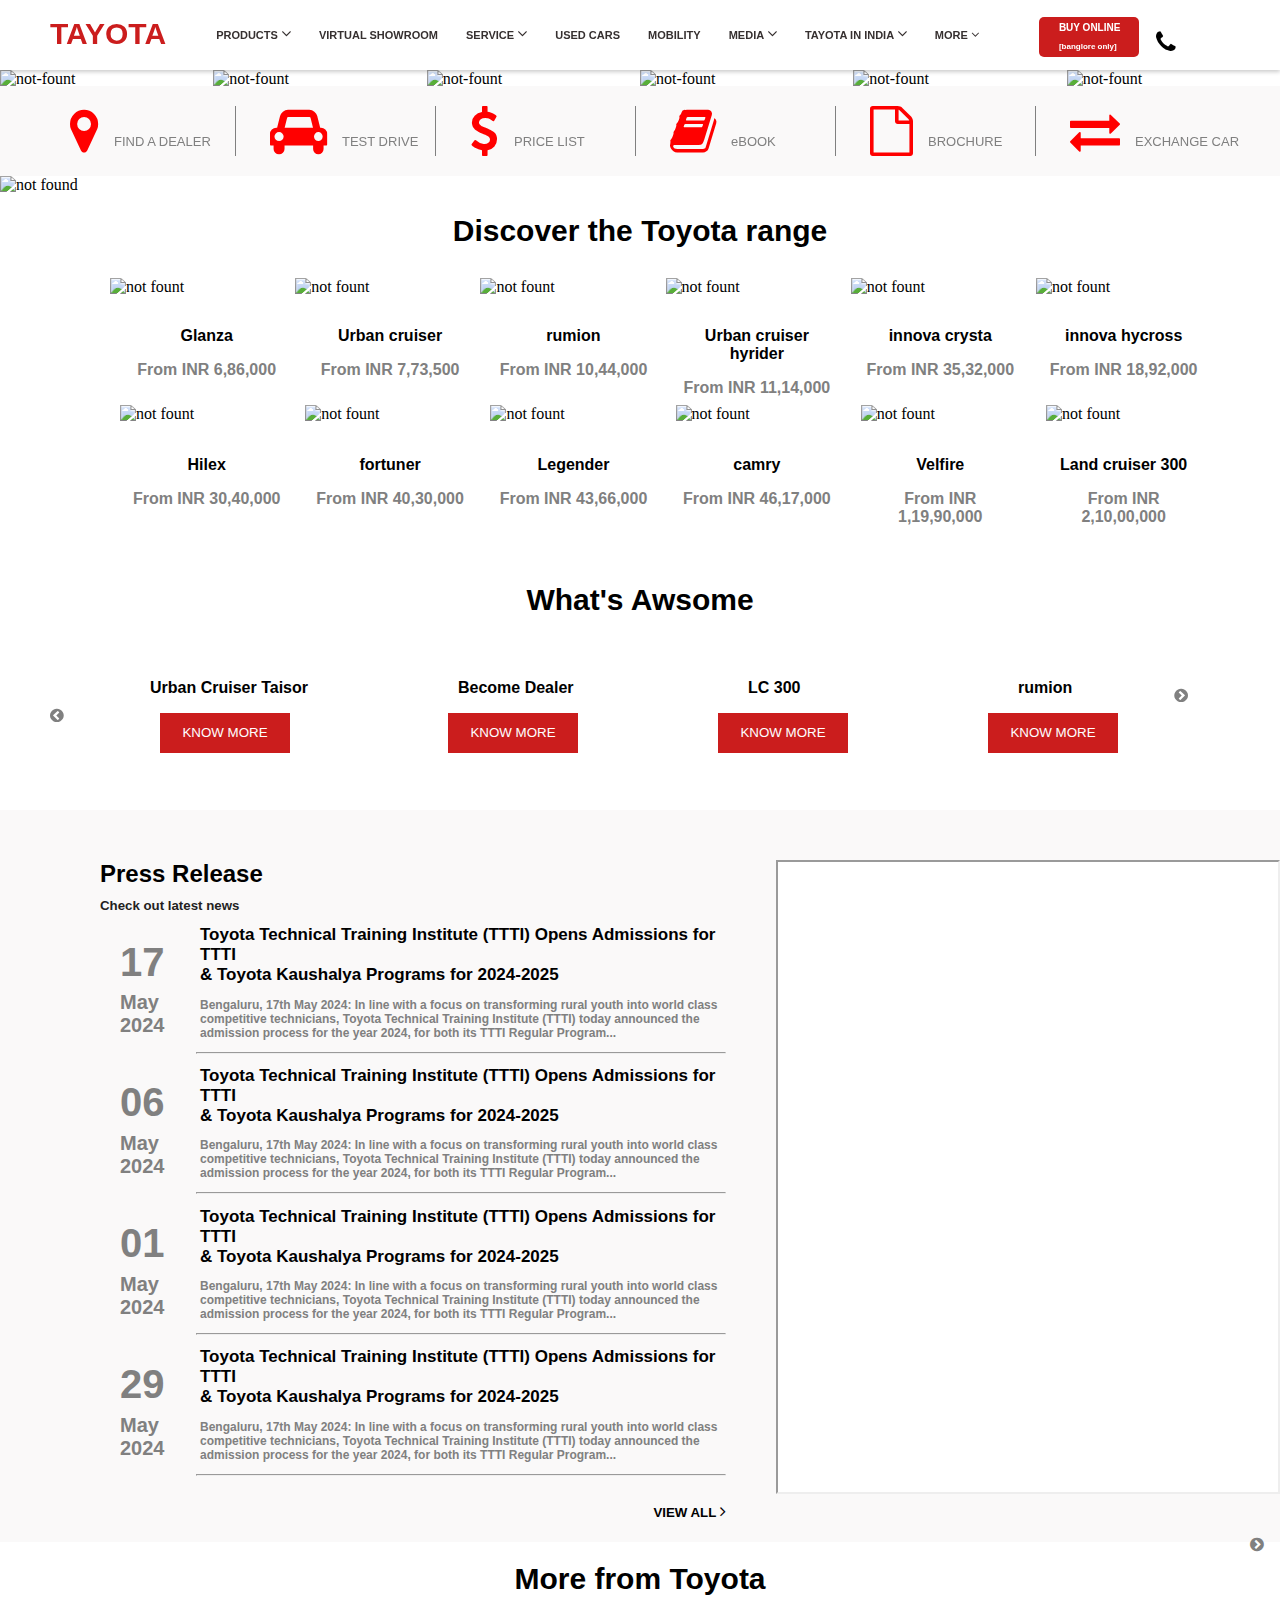
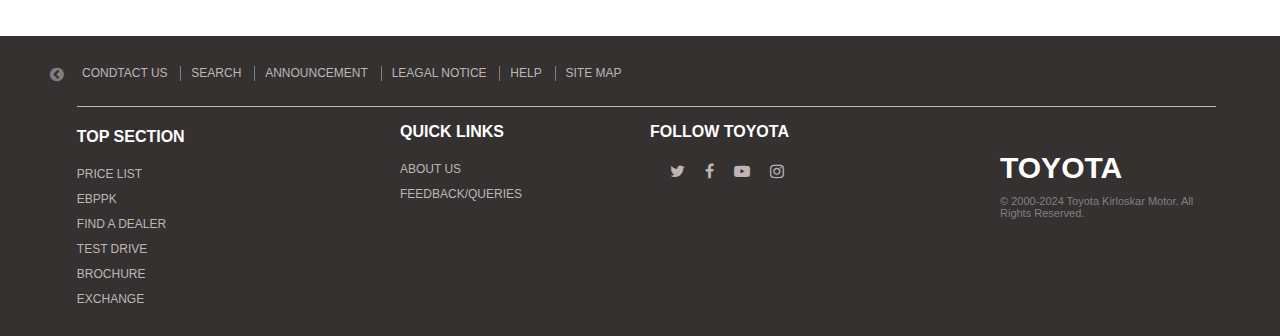
==== index.html @ 86d6b424 "File naame changed" ====
<!DOCTYPE html>
<html lang="en">

<head>
  <meta charset="UTF-8" />
  <meta name="viewport" content="width=device-width, initial-scale=1.0" />
  <link rel="stylesheet" href="home.css" type="text/css" />
  <link rel="stylesheet" href="https://cdnjs.cloudflare.com/ajax/libs/font-awesome/4.7.0/css/font-awesome.min.css" />
  <title>  Tayota India | Official Website</title>
  <link rel="icon" type="image/x-icon" href="public/favicon.ico">
</head>

<body>
  <header class="nav">
    <div class="nav-name">
      <h4 class="tayota">TAYOTA</h4>
    </div>
    <div class="navLink">
      <a class="navLink" href="">PRODUCTS <span>
        <li style="font-size: 16px; " class="fa fa-angle-down"></li>
      </span></a>
      <a class="navLink" href="">VIRTUAL SHOWROOM</a>
      <a class="navLink" href="">SERVICE<span>
        <li style="font-size: 16px;" class="fa fa-angle-down"></li>
      </span></a>
      <a class="navLink" href="">USED CARS</a>
      <a class="navLink" href="">MOBILITY</a>
      <a class="navLink" href="">MEDIA<span>
        <li style="font-size: 16px; " class="fa fa-angle-down"></li>
      </span></a>
      <a class="navLink" href="">TAYOTA IN INDIA<span>
        <li style="font-size: 16px; " class="fa fa-angle-down"></li>
      </span></a>
      <a class="navLink" href="">MORE<span>
        <li style="font-size: 13px; " class="fa fa-angle-down " ></li>
      </span></a>
    </div>
    <div class="BUYONLINE1">
      <a class="BUYONLINE" href="">BUY ONLINE <br /><span class="bangloreonly">[banglore only]</span></a>
    </div>
    <div>
      <i style="font-size: 25px" class="phone fa fa-phone"></i>
    </div>
  </header>
  <section>
    <div class="banner-iamge">
      <img src="public/fortuner-leader-edition.jpg" alt="not-fount" style="width: 100%;margin-top: 70px;">
      <img src="public/urban-cruiser-taisor-homepage-banner.jpg" alt="not-fount" style="width: 100%;margin-top: 70px;">
      <img src="public/hytime-uch-homepage-banner.jpg" alt="not-fount" style="width: 100%;margin-top: 70px;">
      <img src="public/urban-cruiser-taisor.jpg" alt="not-fount" style="width: 100%;margin-top: 70px;">
      <img src="public/rumion.jpg" alt="not-fount" style="width: 100%;margin-top: 70px;">
      <img src="public/fortuner-legenter.jpg" alt="not-fount" style="width: 100%;margin-top: 70px;">

    </div>

  </section>
  <section>
    <div class="icons-1">
      <ul>
        <li style="font-size: 50px; color: red;padding-top: 20px;padding-left: 30px;" class="fa fa-map-marker">   
          <span class="iconName"> FIND A DEALER </span>
        <div class="vl"></div>
        </li>
        <li style="font-size: 50px; color: red;padding-top: 20px;padding-left: 30px;" class="fa fa-car">   
          <span class="iconName"> TEST DRIVE </span>
        <div class="vl"></div>
        </li>
        <li style="font-size: 50px; color: red;padding-top: 20px;padding-left: 30px;" class="fa fa-dollar">   
          <span class="iconName"> PRICE LIST</span>
        <div class="vl"></div>
        </li>
        <li style="font-size: 50px; color: red;padding-top: 20px;padding-left: 30px;" class="fa fa-book">   
          <span class="iconName"> eBOOK </span>
        <div class="vl"></div>
        </li>
        <li style="font-size: 50px; color: red;padding-top: 20px;padding-left: 30px;" class="fa fa-file-o">   
          <span class="iconName"> BROCHURE </span>
        <div class="vl"></div>
        </li>
        <li style="font-size: 50px; color: red;padding-top: 20px;padding-left: 30px;" class="fa fa-exchange">   
          <span class="iconName"> EXCHANGE CAR</span>
        </li>
        </li>
      </ul>
    </div>
    <div>
      <img class="virtual-showroom" src="public/virtual-showroom-tayota-1920x807.jpg" alt="not found" />
    </div>
  </section>
  <section>
    <h1 class="line-head">Discover the Toyota range</h1>
    <div class="cars">
      <img class="cars-1" src="public/glanza-2_360x240.webp" alt="not fount" />
      <img class="cars-1" src="public/glanza-2_360x240.webp" alt="not fount" />
      <img class="cars-1" src="public/rumion-whats-awesome-547x306.jpg" alt="not fount" />
      <img class="cars-1" src="public/glanza-2_360x240.webp" alt="not fount" />
      <img class="cars-1" src="public/innova-crysta.webp" alt="not fount" />
      <img class="cars-1" src="public/tayota-hycross.webp" alt="not fount" />
    </div>
    <div class="carName">
      <h4 class="carName1">
        Glanza
        <p style="color: gray">From INR 6,86,000</p>
      </h4>
      <h4 class="carName1">
        Urban cruiser
        <p style="color: gray">From INR 7,73,500</p>
      </h4>
      <h4 class="carName1">
        rumion
        <p style="color: gray">From INR 10,44,000</p>
      </h4>
      <h4 class="carName1">
        Urban cruiser hyrider
        <p style="color: gray">From INR 11,14,000</p>
      </h4>
      <h4 class="carName1">
        innova crysta
        <p style="color: gray">From INR 35,32,000</p>
      </h4>
      <h4 class="carName1">
        innova hycross
        <p style="color: gray">From INR 18,92,000</p>
      </h4>
    </div>
    <div class="cars">
      <img class="cars-2" src="public/hilux.webp" alt="not fount" />
      <img class="cars-2" src="public/glanza-2_360x240.webp" alt="not fount" />
      <img class="cars-2" src="public/glanza-2_360x240.webp" alt="not fount" />
      <img class="cars-2" src="public/camry.webp" alt="not fount" />
      <img class="cars-2" src="public/velfire.jpg" alt="not fount" />
      <img class="cars-2" src="public/land cruiser 300.jpg" alt="not fount" />
    </div>
    <div class="carName">
      <h4 class="carName1">
        Hilex
        <p style="color: gray">From INR 30,40,000</p>
      </h4>
      <h4 class="carName1">
        fortuner
        <p style="color: gray">From INR 40,30,000</p>
      </h4>
      <h4 class="carName1">
        Legender
        <p style="color: gray">From INR 43,66,000</p>
      </h4>
      <h4 class="carName1">
        camry
        <p style="color: gray">From INR 46,17,000</p>
      </h4>
      <h4 class="carName1">
        Velfire
        <p style="color: gray">From INR 1,19,90,000</p>
      </h4>
      <h4 class="carName1">
        Land cruiser 300
        <p style="color: gray">From INR 2,10,00,000</p>
      </h4>
    </div>
  </section>
  <section>
      <h1 class="line-head">What's Awsome</h1>
  
      <div style="display: flex; margin-left: 100px;">
        <div class="arrow">
          <li class="fa fa-chevron-circle-left" style="margin-left: -50px;padding-top: 70px; position: absolute;color: grey;"></li>
        </div>
        <img class="Awsome-image1" src="public/d27-whats-awesome-547x306.jpg" alt="">
        <img class="Awsome-image1" src="public/become-dealer-multi-with-all-models-547x306.jpg" alt="">
        <img class="Awsome-image1" src="public/lc300-whats-awesome-547x306.jpg" alt="">
        <img class="Awsome-image1" src="public/rumion-whats-awesome-547x306.jpg" alt="">
        <div class="arrow">
          <li class="fa fa-chevron-circle-right" style="margin-left: 50px;margin-top: 50px; position: absolute; color: grey;"></li>
        </div>
      </div> 
     
      <div class="Awsome-1">
        <h4 class="AwsomeName">
          <a href="" style="color: black;padding-left: 30px;" >Urban Cruiser Taisor</a>
          <p ><button class="AwsomeButton">KNOW MORE</button></p>
        </h4>
        <h4 class="AwsomeName">
          <a href="" style="color: black;padding-left: 50px;" >Become Dealer</a>
          <p ><button class="AwsomeButton">KNOW MORE</button></p>
        </h4>
        <h4 class="AwsomeName">
          <a href="" style="color: black;padding-left: 70px;" >LC 300</a>
          <p ><button class="AwsomeButton">KNOW MORE</button></p>
        </h4>
        <h4 class="AwsomeName">
          <a href="" style="color: black;padding-left: 70px;" >rumion</a>
          <p ><button class="AwsomeButton">KNOW MORE</button></p>
        </h4>    
      </div>
    </section>
  <section style="display: flex; background-color: rgb(250, 249, 249); padding-top: -60px;">
    <div class=" left">
      <div>
        <h2 class="Head-1">Press Release</h2>
        <h5 class="Head-2">Check out latest news</h5>
      </div>
      <div class="latest">
        <h1 class="date">17</h1>
        <h4 class="month">
          May <br />2024
          <div class="Release-sub-head-1">
            <h4>
              Toyota Technical Training Institute (TTTI) Opens Admissions
              for TTTI <br />
              & Toyota Kaushalya Programs for 2024-2025
            </h4>
          </div>
          <div>
            <p class="sub-head-1">
              Bengaluru, 17th May 2024: In line with a focus on transforming
              rural youth into world class <br />
              competitive technicians, Toyota Technical Training Institute
              (TTTI) today announced the <br />
              admission process for the year 2024, for both its TTTI Regular
              Program...
            </p>
          </div>
          <hr class="sub-head-1-line" />
      </div>
      <div class="latest">
        <h1 class="date">06</h1>
        <h4 class="month">
          May <br />2024
          <div class="Release-sub-head-1">
            <h4>
              Toyota Technical Training Institute (TTTI) Opens Admissions
              for TTTI <br />
              & Toyota Kaushalya Programs for 2024-2025
            </h4>
          </div>
          <div>
            <p class="sub-head-1">
              Bengaluru, 17th May 2024: In line with a focus on transforming
              rural youth into world class <br />
              competitive technicians, Toyota Technical Training Institute
              (TTTI) today announced the <br />
              admission process for the year 2024, for both its TTTI Regular
              Program...
            </p>
          </div>
          <hr class="sub-head-1-line" />
      </div>
      <div class="latest">
        <h1 class="date">01</h1>
        <h4 class="month">
          May <br />2024
          <div class="Release-sub-head-1">
            <h4>
              Toyota Technical Training Institute (TTTI) Opens Admissions
              for TTTI <br />
              & Toyota Kaushalya Programs for 2024-2025
            </h4>
          </div>
          <div>
            <p class="sub-head-1">
              Bengaluru, 17th May 2024: In line with a focus on transforming
              rural youth into world class <br />
              competitive technicians, Toyota Technical Training Institute
              (TTTI) today announced the <br />
              admission process for the year 2024, for both its TTTI Regular
              Program...
            </p>
          </div>
          <hr class="sub-head-1-line" />
      </div>
      <div class="latest">
        <h1 class="date">29</h1>
        <h4 class="month">
          May <br />2024
          <div class="Release-sub-head-1">
            <h4>
              Toyota Technical Training Institute (TTTI) Opens Admissions
              for TTTI <br />
              & Toyota Kaushalya Programs for 2024-2025
            </h4>
          </div>
          <div>
            <p class="sub-head-1">
              Bengaluru, 17th May 2024: In line with a focus on transforming
              rural youth into world class <br />
              competitive technicians, Toyota Technical Training Institute
              (TTTI) today announced the <br />
              admission process for the year 2024, for both its TTTI Regular
              Program...
            </p>
          </div>
          <hr class="sub-head-1-line" />
      </div>
      <div>
        <h5 style="padding-left: 90%; font-weight: bolder; font-family:  Arial, Helvetica, sans-serif;">VIEW ALL <span>
            <li style="font-size: 16px; color: rgb(7, 2, 2)" class="fa fa-angle-right"></li>
          </span></h5>
      </div>
    </div>
    <div class="split right">
      <div>
      </div>
      <iframe class="iframe" src="https://www.google.com/search?igu=1" title="W3Schools Free Online Web Tutorials"
        width="500" height="630">
      </iframe>
    </div>
  </section>
  <section>
    <h1 class="line-head">More from Toyota</h1>
    <div class="arrow">
      <li class="fa fa-chevron-circle-left" style="margin-left: 50px;padding-top: 50px; position: absolute;color: grey;"></li>
    </div>
    <div style="display: flex;overflow: hidden; margin-left: 100px; margin-bottom: 20px;">
      <img class="Awsome-image1" src="public/my-dream-my-toyota-547x306.jpg" alt="">
      <img class="Awsome-image1" src="public/the-great-4x4-expedition-547x306.jpg" alt="">
      <img class="Awsome-image1" src="public/delivery-lead-time-547x306.jpg" alt="">
      <img class="Awsome-image1" src="public/happy-customers-547x306.jpg" alt="">
    </div>
    <div class="arrow">
      <li class="fa fa-chevron-circle-right" style="margin-left: 1250px;margin-top: -100px; position: absolute; color: grey;"></li>
    </div>
  </section>
  <footer>
    <div style="background-color: rgb(53, 49, 49);height: 300px;">
      <div style="display: flex;">
        <a class="links2 " href="">CONDTACT US</a>
        <div class="vl1"></div>
        <a class="links2 footH1" href="">SEARCH</a>
        <div class="vl1"></div>
        <a class="links2 footH1" href="">ANNOUNCEMENT</a>
        <div class="vl1"></div>
        <a class="links2 footH1" href="">LEAGAL NOTICE</a>
        <div class="vl1"></div>
        <a class="links2 footH1" href="">HELP</a>
        <div class="vl1"></div>
        <a class="links2 footH1" href="">SITE MAP</a>
      </div>
    </div>
    <div class="foot-line"></div>
    <div>
      <h4 class="foot-head">TOP SECTION</h4>
      <dl>
        <dd class="foot-dl"><a href=""class="foot-dl-color">PRICE LIST</a></dd>
        <dd class="foot-dl"><a href=""class="foot-dl-color">EBPPK</a></dd>
        <dd class="foot-dl"><a href=""class="foot-dl-color">FIND A DEALER</a></dd>
        <dd class="foot-dl"><a href=""class="foot-dl-color">TEST DRIVE</a></dd>
        <dd class="foot-dl"><a href=""class="foot-dl-color">BROCHURE</a></dd>
        <dd class="foot-dl"><a href=""class="foot-dl-color">EXCHANGE</a></dd>
      </dl>
    </div>
    <div>
      <h4 class="foot-head2">QUICK LINKS</h4>
      <dl>
        <dd class="foot-dl1"><a href=""class="foot-dl-color"></a>ABOUT US</dd>
        <dd class="foot-dl1"><a href="" class="foot-dl-color"></a>FEEDBACK/QUERIES</dd>
      </dl>
    </div>
    <div>
      <h4 class="foot-head3">FOLLOW TOYOTA</h4>
      <div style="display: flex;margin-left: 650px;">
       <a href=""><li class="fa fa-twitter  foot-icon"></li>   </a> 
       <a href=""> <li class="fa fa-facebook-f  foot-icon"></li></a>
       <a href=""> <li class="fa fa-youtube-play  foot-icon"></li></a>
       <a href=""><li class="fa fa-instagram  foot-icon"></li></a> 
      </div>
    </div>
    <div>
      <h4 class="foot-tayota">TOYOTA</h4>
      <p class="foot-tayota" style="font-size: 11px; color: grey;">© 2000-2024 Toyota Kirloskar Motor. All <br> Rights
        Reserved.</p>
    </div>
  </footer>
</body>
</html>
---- home.css ----
.nav {
  display: flex;
  position: fixed;
  background-color: white;
  height: 70px;
  box-shadow: 0 2px 4px 0 rgba(0, 0, 0, 0.2);
  width: 100%;
  overflow: hidden;
  top: 0;
}
body {
  margin: 0px;
  padding: 0px;
}
.navLink {
  font-size: 11px;
  font-weight: bolder;
  font-family: Arial, Helvetica, sans-serif;
  padding-top: 20px;
  margin-left: 25px;
  color: rgb(54, 48, 48);
  margin-top: 5px;
}
.navLink:hover {
  color: red;
}
a:link {
  text-decoration: none;
}
.tayota {
  color: #cb1d1d;
  padding-left: 50px;
  margin-top: 17px;
  font-size: 30px;
  font-family: Arial, Helvetica, sans-serif;
}
.BUYONLINE {
  border-radius: 5px;
  height: 50px;
  font-size: 20px;
  font-weight: bolder;
  font-family: Arial, Helvetica, sans-serif;
  color: white;
}
.BUYONLINE1 {
  background-color: #cb1d1d;
  margin-left: 60px;
  margin-top: 17px;
  height: 40px;
  width: 100px;
  border-radius: 5px;
}
.BUYONLINE {
  font-size: 10px;
  padding-left: 20px;
  margin-top: 10px;
}
.bangloreonly {
  font-size: 8px;
  padding-left: 20px;
}
.phone {
  padding-left: 17px;
  padding-top: 30px;
}
.commenting {
  /* padding-right: 20px; */
  padding-top: 15px;
}

/* ----------------header end----------------- */

/* ----------------header----------------- */

.banner-iamge {
  display: flex;
  overflow: scroll;
  /* overflow: hidden; */
}
.banner-icon {
  font-size: 50px;
}
.banner-iamge::-webkit-scrollbar {
  display: none;
}
/* .id-image-1 {
  background-image: url(public/fortuner-leader-edition.jpg);
  width: 5500px;
  height: 500px;
  background-size: cover;
  margin-top: 70px;
}
.id-image-2 {
  background-image: url(public/urban-cruiser-taisor-homepage-banner.jpg);
  width: 1000px;
  height: 500px;
  background-size: cover;


} */
/* ----------------header end----------------- */

/* ----------------section----------------- */
.icons-1 {
  background-color: rgb(250, 249, 249);
  width: 100%;
  margin-top: -18px;
  height: 90px;
}
.ul {
  display: flex;
  list-style: none;
  overflow: hidden;
}
.iconName {
  position: absolute;
  font-family: Arial, Helvetica, sans-serif;
  font-size: 13px;
  margin-top: 29px;
  padding-left: 15px;
  color: grey;
}
.vl {
  border-right: 1px solid grey;
  height: 50px;
  margin-top: -50px;
  padding-left: 165px;
}
.virtual-showroom {
  width: 100%;
}
/* ----------------section end----------------- */

/* ----------------section---------------- */

.line-head {
  text-align: center;
  font-family: Arial, Helvetica, sans-serif;
  font-weight: bolder;
  font-size: 30px;
}
.cars {
  display: flex;
  padding-left: 100px;
}
.cars-1:hover {
  color: grey;
}
.cars-1 {
  width: 14%;
  padding: 10px;
}
.carName {
  display: flex;
  padding-left: 100px;
}
.carName1 {
  width: 13%;
  padding-left: 30px;
  font-family: Arial, Helvetica, sans-serif;
  text-align: center;
}
.cars-2 {
  display: flex;
  width: 14%;
  padding-left: 20px;
  margin-top: -30px;
}
/* ----------------section end----------------- */

/* ----------------section ----------------- */

.Awsome-image1 {
  width: 20%;
  margin-left: 20px;
}
.Awsome-1 {
  display: flex;
  padding: 20px;
}
.AwsomeName {
  padding-left: 140px;
  font-family: Arial, Helvetica, sans-serif;
  padding-left: 100px;
}
.AwsomeButton {
  font-family: Arial, Helvetica, sans-serif;
  text-align: center;
  background-color: #cb1d1d;
  color: white;
  height: 40px;
  width: 130px;
  margin-left: 40px;
  border: none;
  font-family: Arial, Helvetica, sans-serif;
  text-align: center;
}

/* ----------------section end ----------------- */

/* ----------------section --------------------- */

.Head-1 {
  font-weight: bolder;
  padding-left: 100px;
  padding-top: 30px;
  font-family: Arial, Helvetica, sans-serif;
  color: black;
}
.Head-2 {
  font-weight: bolder;
  padding-left: 100px;
  margin-top: -10px;
  color: rgb(36, 31, 31);
  font-family: Arial, Helvetica, sans-serif;
}
.date {
  padding-left: 120px;
  font-size: 40px;
  font-weight: bolder;
  font-family: Arial, Helvetica, sans-serif;
  color: grey;
}
.month {
  padding-left: 120px;
  color: grey;
  font-family: Arial, Helvetica, sans-serif;
  font-size: 20px;
  margin-top: -20px;
}
.Release-sub-head-1 {
  padding-left: 80px;
  color: black;
  margin-top: -135px;
  font-family: Arial, Helvetica, sans-serif;
  font-size: 17px;
  display: block;
}
.Release-sub-head-1:hover {
  color: red;
}
.sub-head-1 {
  padding-left: 80px;
  margin-top: -10px;
  font-family: Arial, Helvetica, sans-serif;
  color: grey;
  display: block;
  font-size: 12px;
}
.sub-head-1-line {
  width: 87%;
  margin-left: 12.6%;
}
.iframe {
  background-color: white;
  margin-left: 50px;
  margin-top: 50px;
}

/* ----------------footer--------------------- */

.links2 {
  color: rgb(190, 182, 182);
  font-size: 12px;
  margin-top: 30px;
  margin-left: 82px;
  font-family: Arial, Helvetica, sans-serif;
}
.links2:hover {
  color: #3f3a3a;
}
.footH1 {
  margin-left: 10px;
}
.vl1 {
  height: 15px;
  border-left: 1px solid grey;
  margin-left: 1%;
  margin-top: 30px;
}
.foot-line {
  margin-top: -18%;
  border-top: 1px solid rgb(204, 179, 179);
  margin-left: 6%;
  width: 89%;
}
.foot-head {
  margin-left: 6%;
  color: white;
  font-family: Arial, Helvetica, sans-serif;
}
.foot-dl {
  color: rgb(180, 174, 174);
  margin-left: 6%;
  font-size: 12px;
  height: 25px;
  font-family: Arial, Helvetica, sans-serif;
}
.foot-dl-color {
  color: rgb(190, 182, 182);
}
.foot-dl-color:hover {
  color: #3f3a3a;
}
.foot-head2 {
  margin-left: 400px;
  margin-top: -210px;
  color: white;
  font-family: Arial, Helvetica, sans-serif;
}
.foot-dl1 {
  color: rgb(190, 182, 182);
  font-family: Arial, Helvetica, sans-serif;
  height: 25px;
  font-size: 12px;
  margin-left: 400px;
}
.foot-dl1:hover {
  color: #3f3a3a;
}
.foot-head3 {
  margin-left: 650px;
  margin-top: -105px;
  font-family: Arial, Helvetica, sans-serif;
  color: white;
}
.foot-icon {
  color: rgb(190, 182, 182);
  margin-left: 20px;
}
.foot-icon:hover {
  color: #3f3a3a;
}
.foot-tayota {
  margin-left: 1000px;
  margin-top: -30px;
  font-size: 30px;
  font-family: Arial, Helvetica, sans-serif;
  color: white;
}
/* ----------------footer end--------------------- */
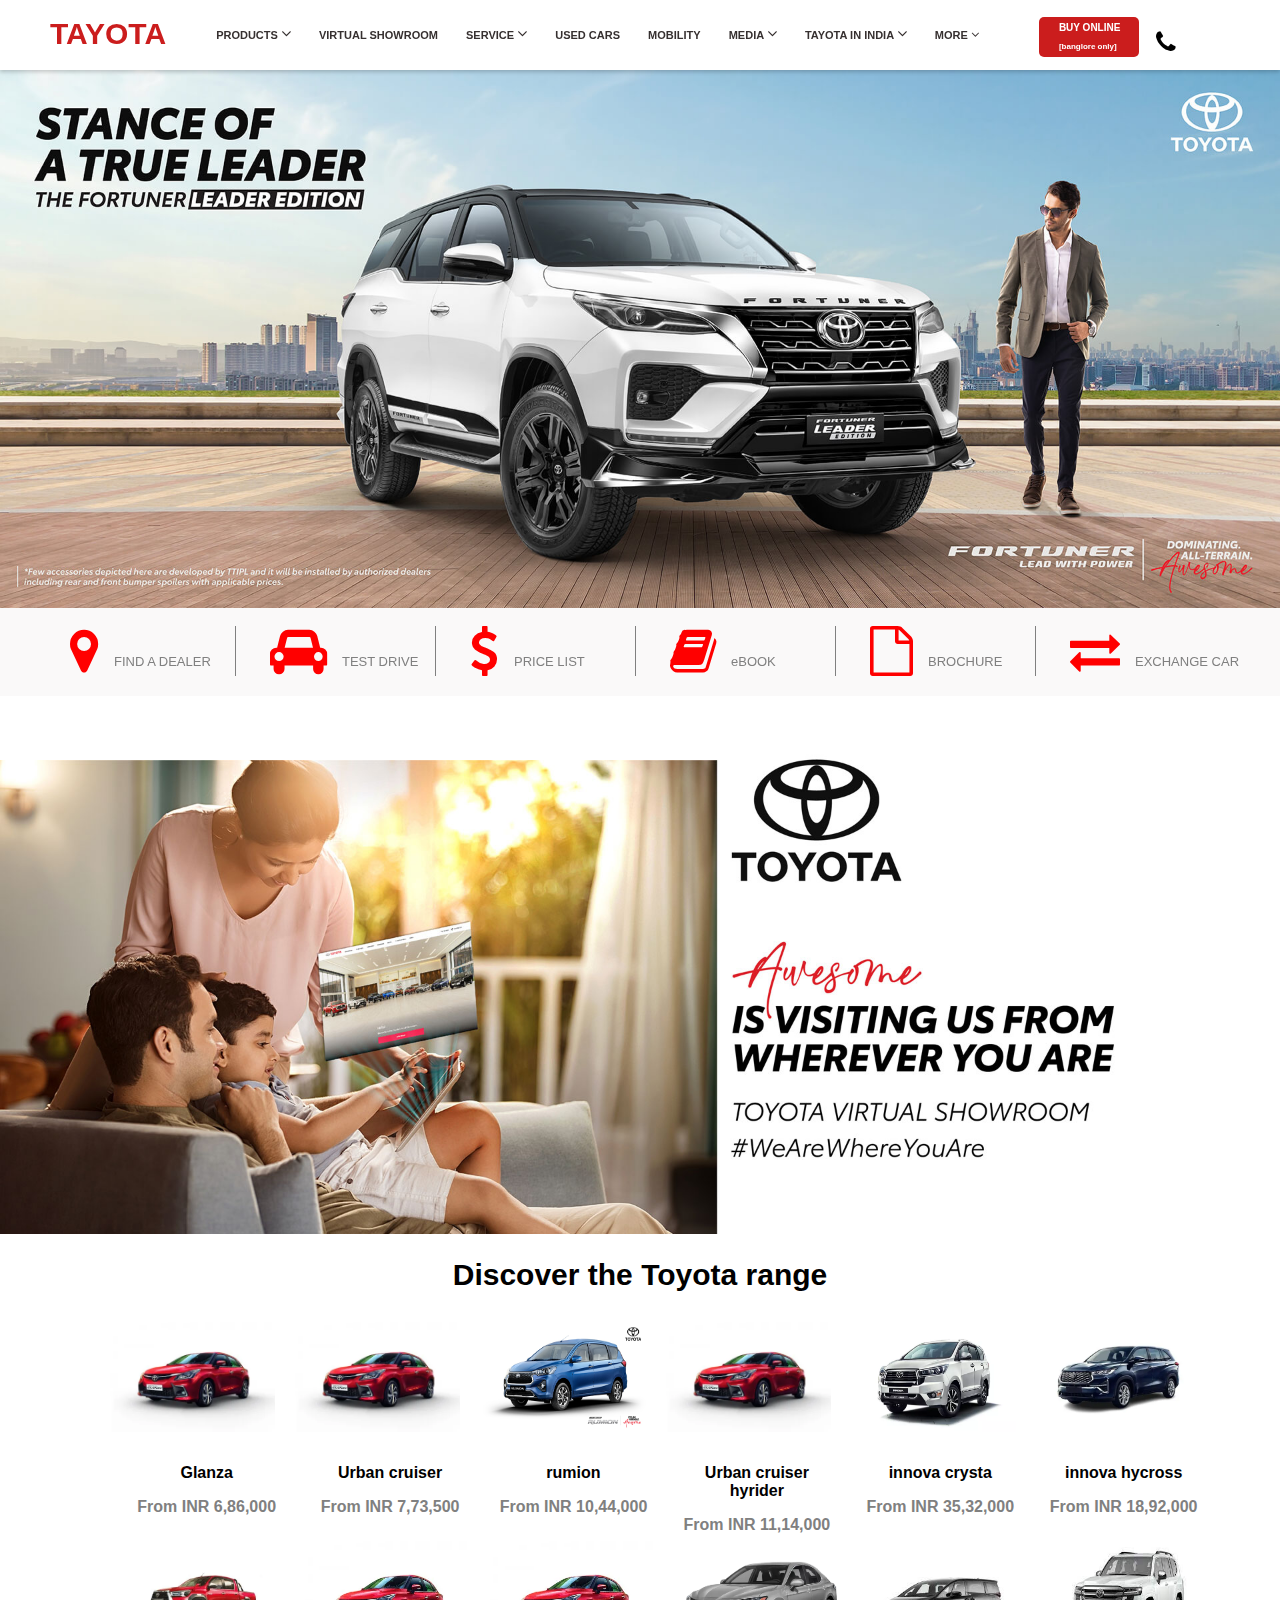
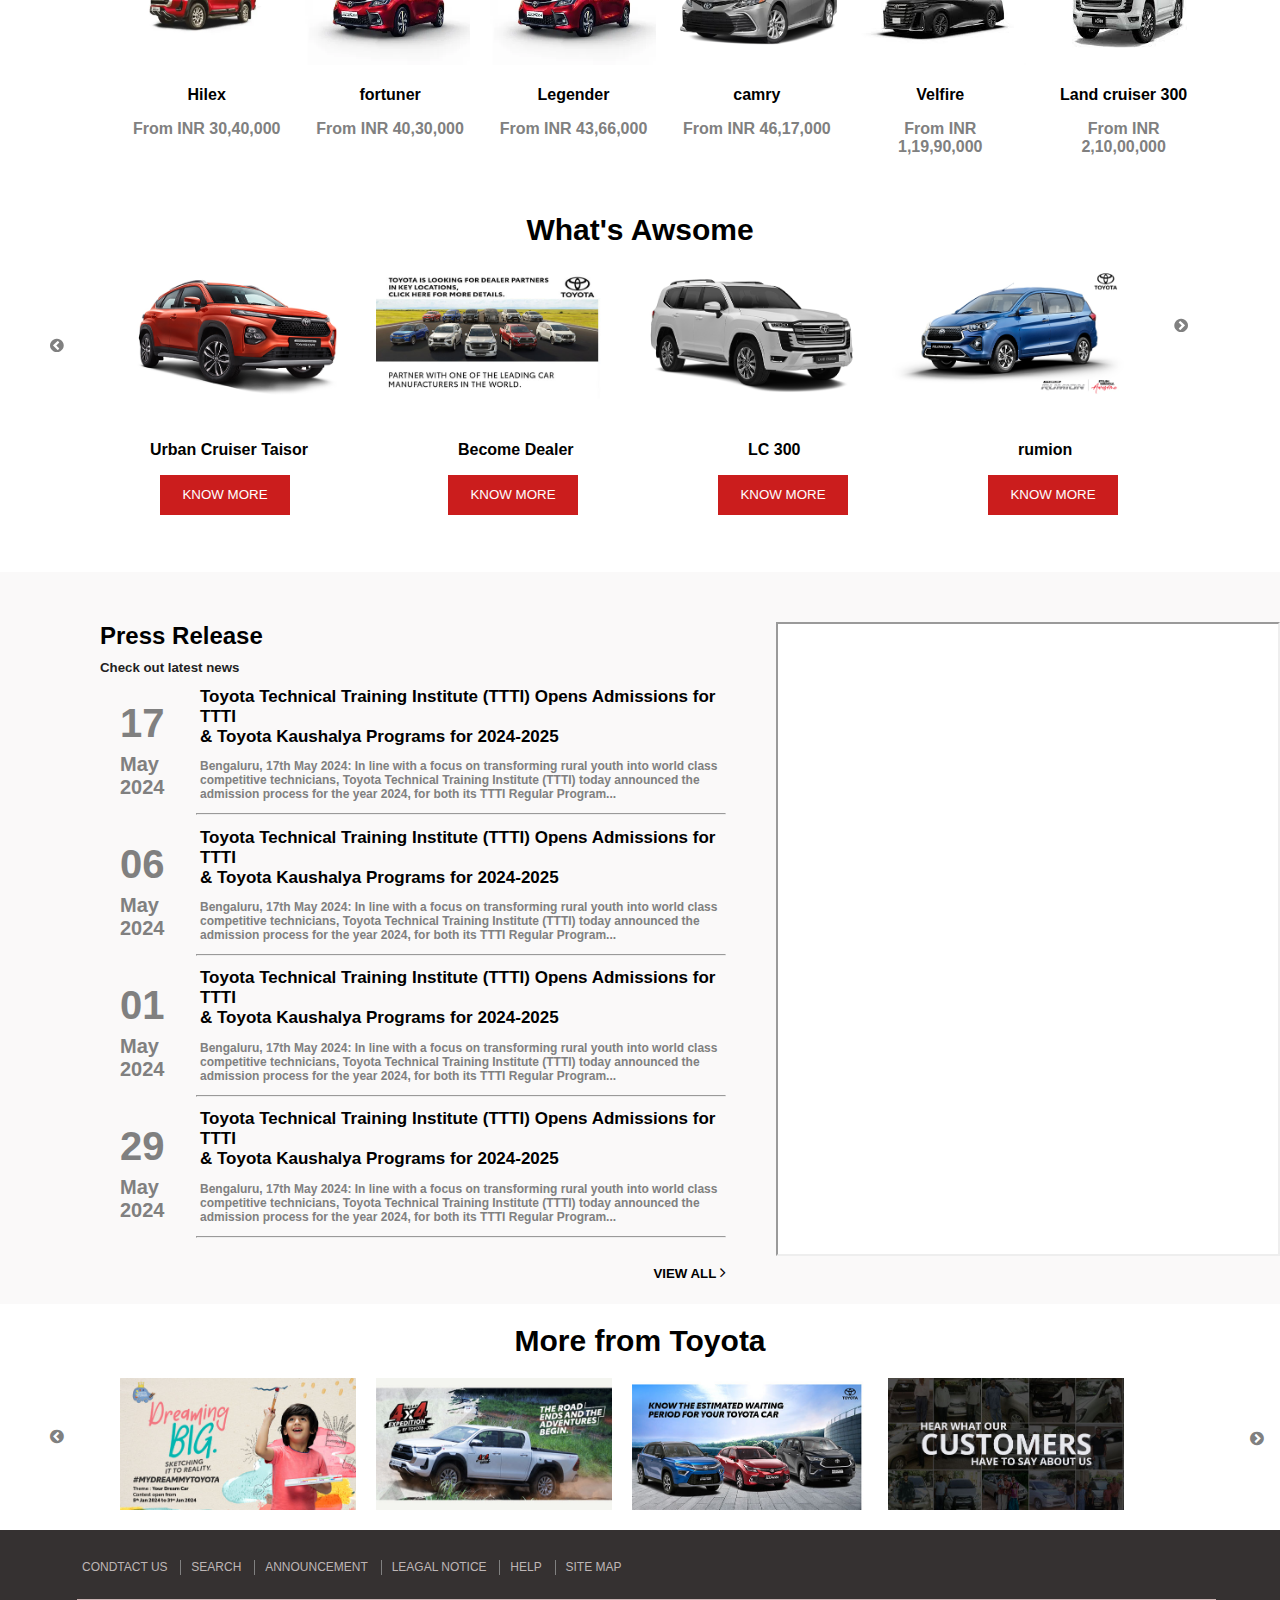
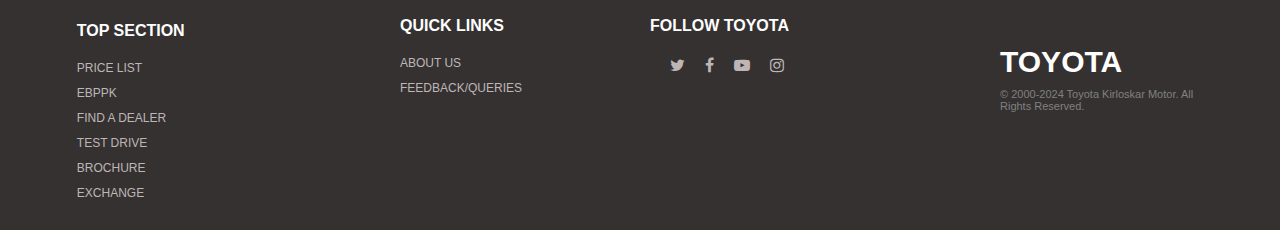
==== commit b0f95c15: "css file name changed" ====
--- a/index.html
+++ b/index.html
@@ -4,7 +4,7 @@
 <head>
   <meta charset="UTF-8" />
   <meta name="viewport" content="width=device-width, initial-scale=1.0" />
-  <link rel="stylesheet" href="home.css" type="text/css" />
+  <link rel="stylesheet" href="style.css" type="text/css" />
   <link rel="stylesheet" href="https://cdnjs.cloudflare.com/ajax/libs/font-awesome/4.7.0/css/font-awesome.min.css" />
   <title>  Tayota India | Official Website</title>
   <link rel="icon" type="image/x-icon" href="public/favicon.ico">
--- a/style.css
+++ b/style.css
@@ -0,0 +1,341 @@
+.nav {
+  display: flex;
+  position: fixed;
+  background-color: white;
+  height: 70px;
+  box-shadow: 0 2px 4px 0 rgba(0, 0, 0, 0.2);
+  width: 100%;
+  overflow: hidden;
+  top: 0;
+}
+body {
+  margin: 0px;
+  padding: 0px;
+}
+.navLink {
+  font-size: 11px;
+  font-weight: bolder;
+  font-family: Arial, Helvetica, sans-serif;
+  padding-top: 20px;
+  margin-left: 25px;
+  color: rgb(54, 48, 48);
+  margin-top: 5px;
+}
+.navLink:hover {
+  color: red;
+}
+a:link {
+  text-decoration: none;
+}
+.tayota {
+  color: #cb1d1d;
+  padding-left: 50px;
+  margin-top: 17px;
+  font-size: 30px;
+  font-family: Arial, Helvetica, sans-serif;
+}
+.BUYONLINE {
+  border-radius: 5px;
+  height: 50px;
+  font-size: 20px;
+  font-weight: bolder;
+  font-family: Arial, Helvetica, sans-serif;
+  color: white;
+}
+.BUYONLINE1 {
+  background-color: #cb1d1d;
+  margin-left: 60px;
+  margin-top: 17px;
+  height: 40px;
+  width: 100px;
+  border-radius: 5px;
+}
+.BUYONLINE {
+  font-size: 10px;
+  padding-left: 20px;
+  margin-top: 10px;
+}
+.bangloreonly {
+  font-size: 8px;
+  padding-left: 20px;
+}
+.phone {
+  padding-left: 17px;
+  padding-top: 30px;
+}
+.commenting {
+  /* padding-right: 20px; */
+  padding-top: 15px;
+}
+
+/* ----------------header end----------------- */
+
+/* ----------------header----------------- */
+
+.banner-iamge {
+  display: flex;
+  overflow: scroll;
+  /* overflow: hidden; */
+}
+.banner-icon {
+  font-size: 50px;
+}
+.banner-iamge::-webkit-scrollbar {
+  display: none;
+}
+/* .id-image-1 {
+  background-image: url(public/fortuner-leader-edition.jpg);
+  width: 5500px;
+  height: 500px;
+  background-size: cover;
+  margin-top: 70px;
+}
+.id-image-2 {
+  background-image: url(public/urban-cruiser-taisor-homepage-banner.jpg);
+  width: 1000px;
+  height: 500px;
+  background-size: cover;
+
+
+} */
+/* ----------------header end----------------- */
+
+/* ----------------section----------------- */
+.icons-1 {
+  background-color: rgb(250, 249, 249);
+  width: 100%;
+  margin-top: -18px;
+  height: 90px;
+}
+.ul {
+  display: flex;
+  list-style: none;
+  overflow: hidden;
+}
+.iconName {
+  position: absolute;
+  font-family: Arial, Helvetica, sans-serif;
+  font-size: 13px;
+  margin-top: 29px;
+  padding-left: 15px;
+  color: grey;
+}
+.vl {
+  border-right: 1px solid grey;
+  height: 50px;
+  margin-top: -50px;
+  padding-left: 165px;
+}
+.virtual-showroom {
+  width: 100%;
+}
+/* ----------------section end----------------- */
+
+/* ----------------section---------------- */
+
+.line-head {
+  text-align: center;
+  font-family: Arial, Helvetica, sans-serif;
+  font-weight: bolder;
+  font-size: 30px;
+}
+.cars {
+  display: flex;
+  padding-left: 100px;
+}
+.cars-1:hover {
+  color: grey;
+}
+.cars-1 {
+  width: 14%;
+  padding: 10px;
+}
+.carName {
+  display: flex;
+  padding-left: 100px;
+}
+.carName1 {
+  width: 13%;
+  padding-left: 30px;
+  font-family: Arial, Helvetica, sans-serif;
+  text-align: center;
+}
+.cars-2 {
+  display: flex;
+  width: 14%;
+  padding-left: 20px;
+  margin-top: -30px;
+}
+/* ----------------section end----------------- */
+
+/* ----------------section ----------------- */
+
+.Awsome-image1 {
+  width: 20%;
+  margin-left: 20px;
+}
+.Awsome-1 {
+  display: flex;
+  padding: 20px;
+}
+.AwsomeName {
+  padding-left: 140px;
+  font-family: Arial, Helvetica, sans-serif;
+  padding-left: 100px;
+}
+.AwsomeButton {
+  font-family: Arial, Helvetica, sans-serif;
+  text-align: center;
+  background-color: #cb1d1d;
+  color: white;
+  height: 40px;
+  width: 130px;
+  margin-left: 40px;
+  border: none;
+  font-family: Arial, Helvetica, sans-serif;
+  text-align: center;
+}
+
+/* ----------------section end ----------------- */
+
+/* ----------------section --------------------- */
+
+.Head-1 {
+  font-weight: bolder;
+  padding-left: 100px;
+  padding-top: 30px;
+  font-family: Arial, Helvetica, sans-serif;
+  color: black;
+}
+.Head-2 {
+  font-weight: bolder;
+  padding-left: 100px;
+  margin-top: -10px;
+  color: rgb(36, 31, 31);
+  font-family: Arial, Helvetica, sans-serif;
+}
+.date {
+  padding-left: 120px;
+  font-size: 40px;
+  font-weight: bolder;
+  font-family: Arial, Helvetica, sans-serif;
+  color: grey;
+}
+.month {
+  padding-left: 120px;
+  color: grey;
+  font-family: Arial, Helvetica, sans-serif;
+  font-size: 20px;
+  margin-top: -20px;
+}
+.Release-sub-head-1 {
+  padding-left: 80px;
+  color: black;
+  margin-top: -135px;
+  font-family: Arial, Helvetica, sans-serif;
+  font-size: 17px;
+  display: block;
+}
+.Release-sub-head-1:hover {
+  color: red;
+}
+.sub-head-1 {
+  padding-left: 80px;
+  margin-top: -10px;
+  font-family: Arial, Helvetica, sans-serif;
+  color: grey;
+  display: block;
+  font-size: 12px;
+}
+.sub-head-1-line {
+  width: 87%;
+  margin-left: 12.6%;
+}
+.iframe {
+  background-color: white;
+  margin-left: 50px;
+  margin-top: 50px;
+}
+
+/* ----------------footer--------------------- */
+
+.links2 {
+  color: rgb(190, 182, 182);
+  font-size: 12px;
+  margin-top: 30px;
+  margin-left: 82px;
+  font-family: Arial, Helvetica, sans-serif;
+}
+.links2:hover {
+  color: #3f3a3a;
+}
+.footH1 {
+  margin-left: 10px;
+}
+.vl1 {
+  height: 15px;
+  border-left: 1px solid grey;
+  margin-left: 1%;
+  margin-top: 30px;
+}
+.foot-line {
+  margin-top: -18%;
+  border-top: 1px solid rgb(204, 179, 179);
+  margin-left: 6%;
+  width: 89%;
+}
+.foot-head {
+  margin-left: 6%;
+  color: white;
+  font-family: Arial, Helvetica, sans-serif;
+}
+.foot-dl {
+  color: rgb(180, 174, 174);
+  margin-left: 6%;
+  font-size: 12px;
+  height: 25px;
+  font-family: Arial, Helvetica, sans-serif;
+}
+.foot-dl-color {
+  color: rgb(190, 182, 182);
+}
+.foot-dl-color:hover {
+  color: #3f3a3a;
+}
+.foot-head2 {
+  margin-left: 400px;
+  margin-top: -210px;
+  color: white;
+  font-family: Arial, Helvetica, sans-serif;
+}
+.foot-dl1 {
+  color: rgb(190, 182, 182);
+  font-family: Arial, Helvetica, sans-serif;
+  height: 25px;
+  font-size: 12px;
+  margin-left: 400px;
+}
+.foot-dl1:hover {
+  color: #3f3a3a;
+}
+.foot-head3 {
+  margin-left: 650px;
+  margin-top: -105px;
+  font-family: Arial, Helvetica, sans-serif;
+  color: white;
+}
+.foot-icon {
+  color: rgb(190, 182, 182);
+  margin-left: 20px;
+}
+.foot-icon:hover {
+  color: #3f3a3a;
+}
+.foot-tayota {
+  margin-left: 1000px;
+  margin-top: -30px;
+  font-size: 30px;
+  font-family: Arial, Helvetica, sans-serif;
+  color: white;
+}
+/* ----------------footer end--------------------- */
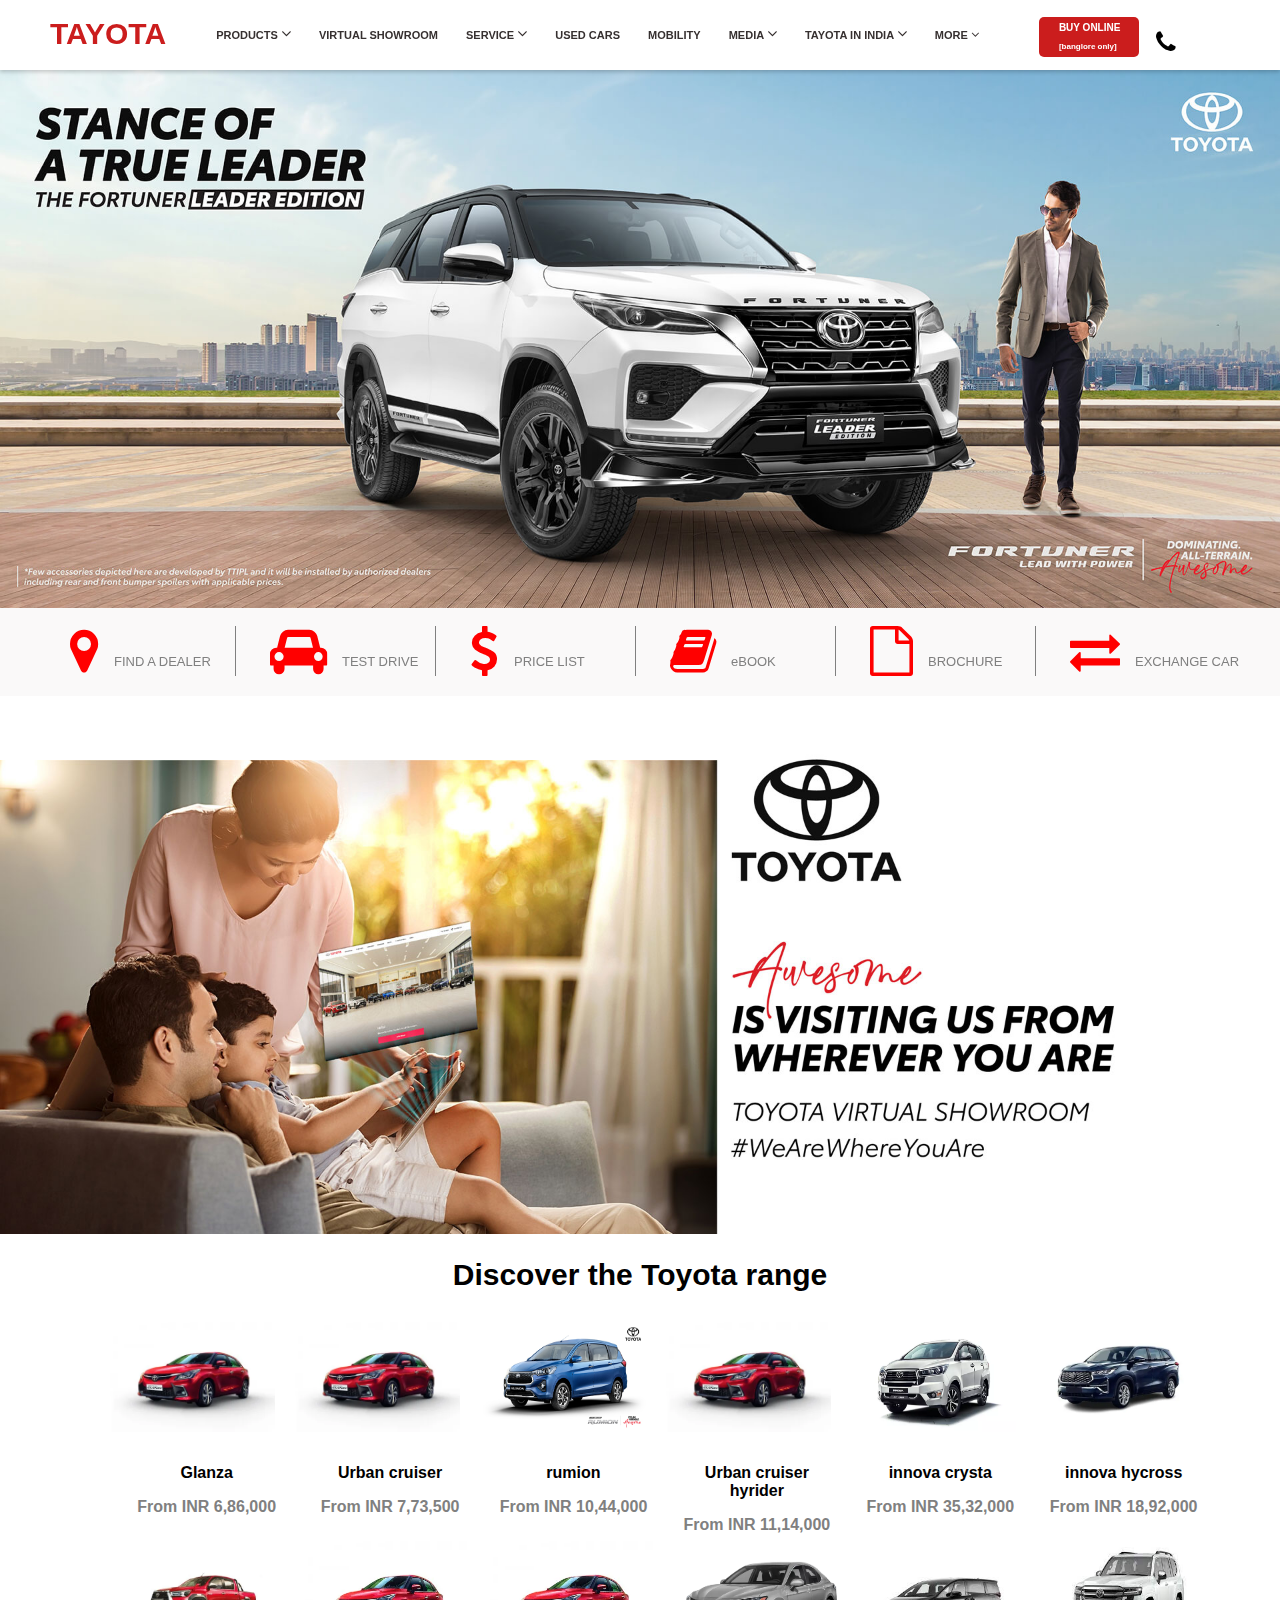
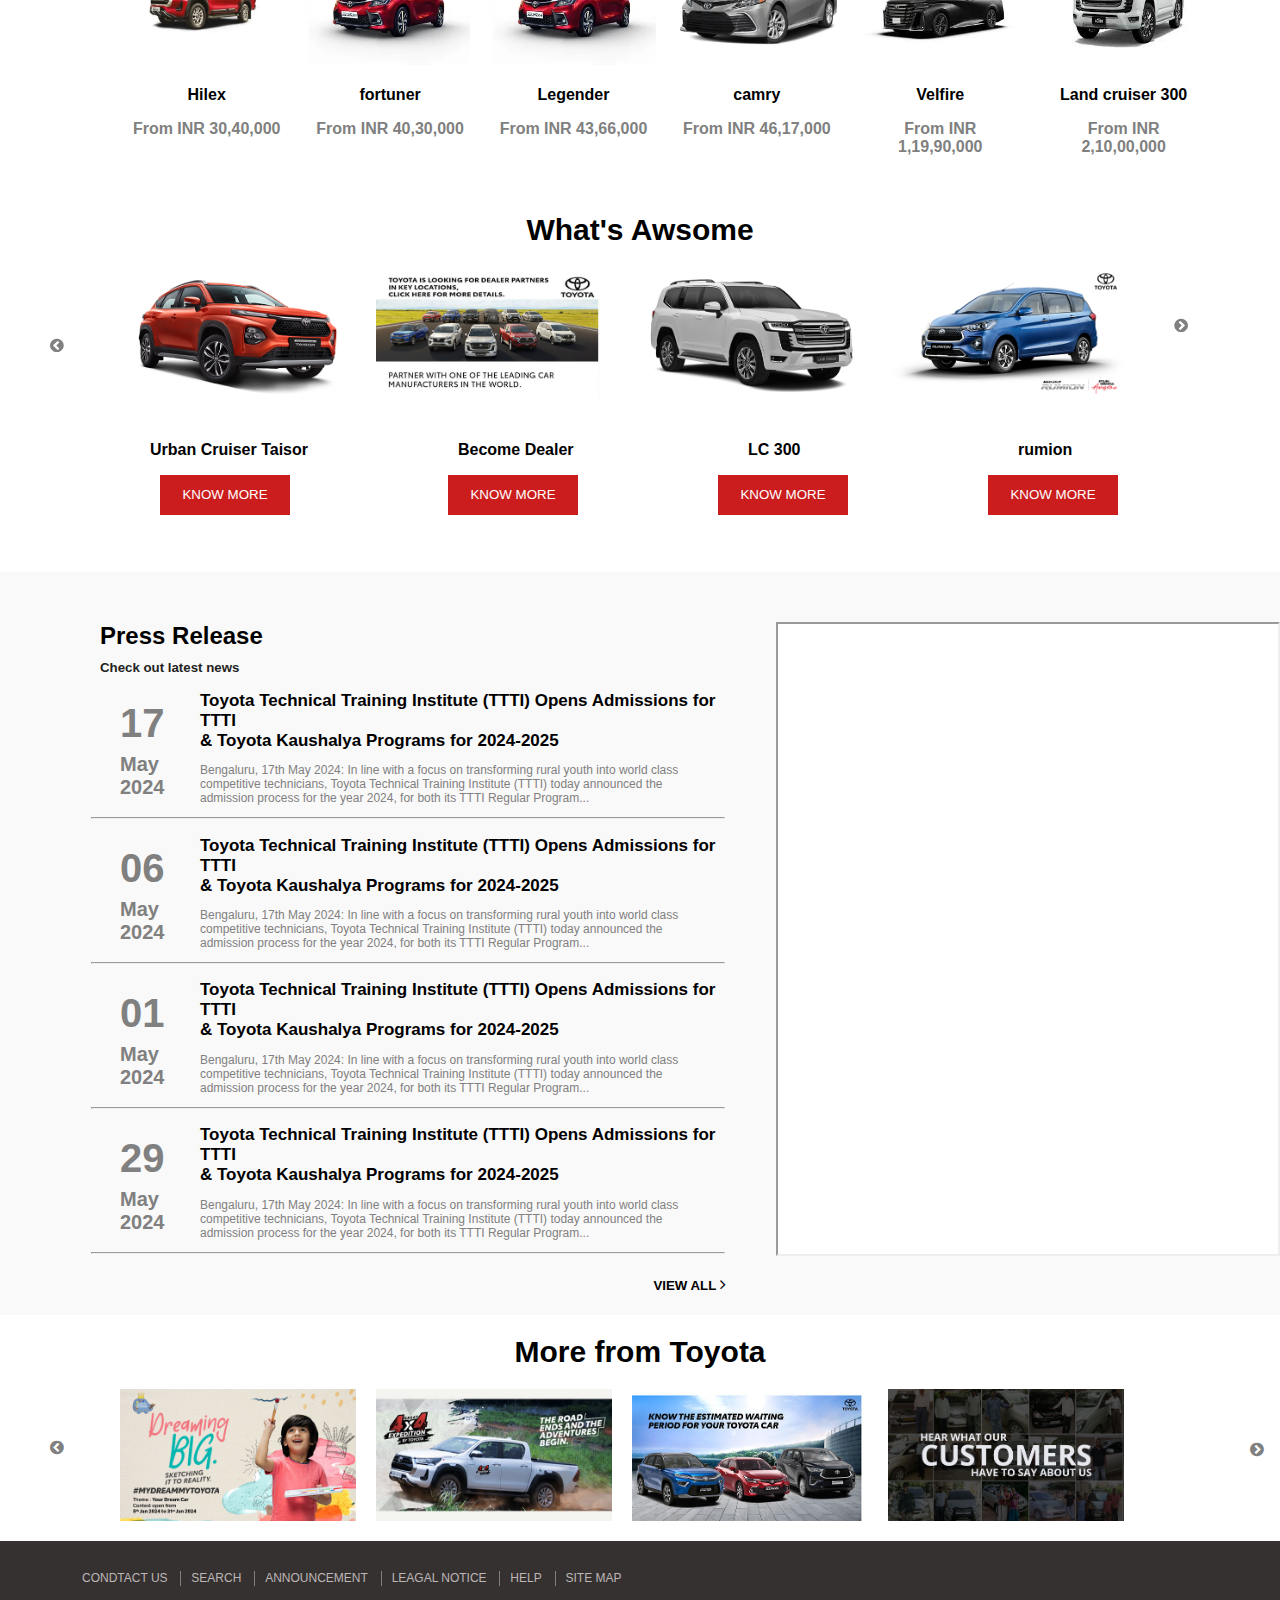
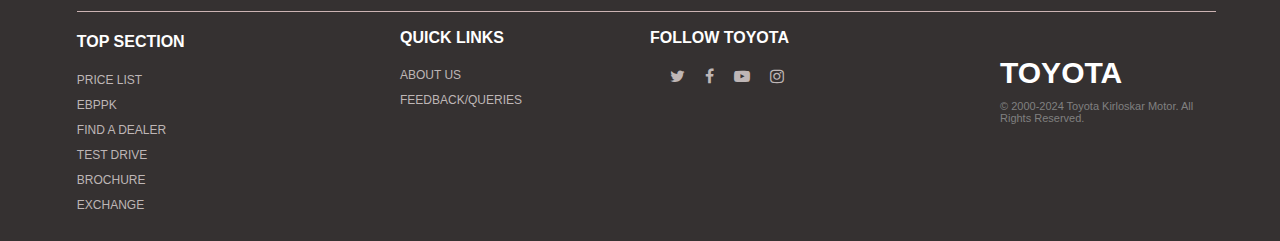
==== commit 13ea7f8c: "commeting" ====
--- a/index.html
+++ b/index.html
@@ -1,212 +1,379 @@
 <!DOCTYPE html>
 <html lang="en">
-
-<head>
-  <meta charset="UTF-8" />
-  <meta name="viewport" content="width=device-width, initial-scale=1.0" />
-  <link rel="stylesheet" href="style.css" type="text/css" />
-  <link rel="stylesheet" href="https://cdnjs.cloudflare.com/ajax/libs/font-awesome/4.7.0/css/font-awesome.min.css" />
-  <title>  Tayota India | Official Website</title>
-  <link rel="icon" type="image/x-icon" href="public/favicon.ico">
-</head>
-
-<body>
-  <header class="nav">
-    <div class="nav-name">
-      <h4 class="tayota">TAYOTA</h4>
-    </div>
-    <div class="navLink">
-      <a class="navLink" href="">PRODUCTS <span>
-        <li style="font-size: 16px; " class="fa fa-angle-down"></li>
-      </span></a>
-      <a class="navLink" href="">VIRTUAL SHOWROOM</a>
-      <a class="navLink" href="">SERVICE<span>
-        <li style="font-size: 16px;" class="fa fa-angle-down"></li>
-      </span></a>
-      <a class="navLink" href="">USED CARS</a>
-      <a class="navLink" href="">MOBILITY</a>
-      <a class="navLink" href="">MEDIA<span>
-        <li style="font-size: 16px; " class="fa fa-angle-down"></li>
-      </span></a>
-      <a class="navLink" href="">TAYOTA IN INDIA<span>
-        <li style="font-size: 16px; " class="fa fa-angle-down"></li>
-      </span></a>
-      <a class="navLink" href="">MORE<span>
-        <li style="font-size: 13px; " class="fa fa-angle-down " ></li>
-      </span></a>
-    </div>
-    <div class="BUYONLINE1">
-      <a class="BUYONLINE" href="">BUY ONLINE <br /><span class="bangloreonly">[banglore only]</span></a>
-    </div>
-    <div>
-      <i style="font-size: 25px" class="phone fa fa-phone"></i>
-    </div>
-  </header>
-  <section>
-    <div class="banner-iamge">
-      <img src="public/fortuner-leader-edition.jpg" alt="not-fount" style="width: 100%;margin-top: 70px;">
-      <img src="public/urban-cruiser-taisor-homepage-banner.jpg" alt="not-fount" style="width: 100%;margin-top: 70px;">
-      <img src="public/hytime-uch-homepage-banner.jpg" alt="not-fount" style="width: 100%;margin-top: 70px;">
-      <img src="public/urban-cruiser-taisor.jpg" alt="not-fount" style="width: 100%;margin-top: 70px;">
-      <img src="public/rumion.jpg" alt="not-fount" style="width: 100%;margin-top: 70px;">
-      <img src="public/fortuner-legenter.jpg" alt="not-fount" style="width: 100%;margin-top: 70px;">
-
-    </div>
-
-  </section>
-  <section>
-    <div class="icons-1">
-      <ul>
-        <li style="font-size: 50px; color: red;padding-top: 20px;padding-left: 30px;" class="fa fa-map-marker">   
-          <span class="iconName"> FIND A DEALER </span>
-        <div class="vl"></div>
-        </li>
-        <li style="font-size: 50px; color: red;padding-top: 20px;padding-left: 30px;" class="fa fa-car">   
-          <span class="iconName"> TEST DRIVE </span>
-        <div class="vl"></div>
-        </li>
-        <li style="font-size: 50px; color: red;padding-top: 20px;padding-left: 30px;" class="fa fa-dollar">   
-          <span class="iconName"> PRICE LIST</span>
-        <div class="vl"></div>
-        </li>
-        <li style="font-size: 50px; color: red;padding-top: 20px;padding-left: 30px;" class="fa fa-book">   
-          <span class="iconName"> eBOOK </span>
-        <div class="vl"></div>
-        </li>
-        <li style="font-size: 50px; color: red;padding-top: 20px;padding-left: 30px;" class="fa fa-file-o">   
-          <span class="iconName"> BROCHURE </span>
-        <div class="vl"></div>
-        </li>
-        <li style="font-size: 50px; color: red;padding-top: 20px;padding-left: 30px;" class="fa fa-exchange">   
-          <span class="iconName"> EXCHANGE CAR</span>
-        </li>
-        </li>
-      </ul>
-    </div>
-    <div>
-      <img class="virtual-showroom" src="public/virtual-showroom-tayota-1920x807.jpg" alt="not found" />
-    </div>
-  </section>
-  <section>
-    <h1 class="line-head">Discover the Toyota range</h1>
-    <div class="cars">
-      <img class="cars-1" src="public/glanza-2_360x240.webp" alt="not fount" />
-      <img class="cars-1" src="public/glanza-2_360x240.webp" alt="not fount" />
-      <img class="cars-1" src="public/rumion-whats-awesome-547x306.jpg" alt="not fount" />
-      <img class="cars-1" src="public/glanza-2_360x240.webp" alt="not fount" />
-      <img class="cars-1" src="public/innova-crysta.webp" alt="not fount" />
-      <img class="cars-1" src="public/tayota-hycross.webp" alt="not fount" />
-    </div>
-    <div class="carName">
-      <h4 class="carName1">
-        Glanza
-        <p style="color: gray">From INR 6,86,000</p>
-      </h4>
-      <h4 class="carName1">
-        Urban cruiser
-        <p style="color: gray">From INR 7,73,500</p>
-      </h4>
-      <h4 class="carName1">
-        rumion
-        <p style="color: gray">From INR 10,44,000</p>
-      </h4>
-      <h4 class="carName1">
-        Urban cruiser hyrider
-        <p style="color: gray">From INR 11,14,000</p>
-      </h4>
-      <h4 class="carName1">
-        innova crysta
-        <p style="color: gray">From INR 35,32,000</p>
-      </h4>
-      <h4 class="carName1">
-        innova hycross
-        <p style="color: gray">From INR 18,92,000</p>
-      </h4>
-    </div>
-    <div class="cars">
-      <img class="cars-2" src="public/hilux.webp" alt="not fount" />
-      <img class="cars-2" src="public/glanza-2_360x240.webp" alt="not fount" />
-      <img class="cars-2" src="public/glanza-2_360x240.webp" alt="not fount" />
-      <img class="cars-2" src="public/camry.webp" alt="not fount" />
-      <img class="cars-2" src="public/velfire.jpg" alt="not fount" />
-      <img class="cars-2" src="public/land cruiser 300.jpg" alt="not fount" />
-    </div>
-    <div class="carName">
-      <h4 class="carName1">
-        Hilex
-        <p style="color: gray">From INR 30,40,000</p>
-      </h4>
-      <h4 class="carName1">
-        fortuner
-        <p style="color: gray">From INR 40,30,000</p>
-      </h4>
-      <h4 class="carName1">
-        Legender
-        <p style="color: gray">From INR 43,66,000</p>
-      </h4>
-      <h4 class="carName1">
-        camry
-        <p style="color: gray">From INR 46,17,000</p>
-      </h4>
-      <h4 class="carName1">
-        Velfire
-        <p style="color: gray">From INR 1,19,90,000</p>
-      </h4>
-      <h4 class="carName1">
-        Land cruiser 300
-        <p style="color: gray">From INR 2,10,00,000</p>
-      </h4>
-    </div>
-  </section>
-  <section>
+  <head>
+    <meta charset="UTF-8" />
+    <meta name="viewport" content="width=device-width, initial-scale=1.0" />
+    <link rel="stylesheet" href="style.css" type="text/css" />
+    <link
+      rel="stylesheet"
+      href="https://cdnjs.cloudflare.com/ajax/libs/font-awesome/4.7.0/css/font-awesome.min.css"
+    />
+    <title>Tayota India | Official Website</title>
+    <link rel="icon" type="image/x-icon" href="public/favicon.ico" />
+  </head>
+
+  <body>
+    <!-- --------------header---------------- -->
+    <header class="nav">
+      <div class="nav-name">
+        <h4 class="tayota">TAYOTA</h4>
+      </div>
+      <div class="navLink">
+        <a class="navLink" href=""
+          >PRODUCTS
+          <span>
+            <li style="font-size: 16px" class="fa fa-angle-down"></li> </span
+        ></a>
+        <a class="navLink" href="">VIRTUAL SHOWROOM</a>
+        <a class="navLink" href=""
+          >SERVICE<span>
+            <li style="font-size: 16px" class="fa fa-angle-down"></li> </span
+        ></a>
+        <a class="navLink" href="">USED CARS</a>
+        <a class="navLink" href="">MOBILITY</a>
+        <a class="navLink" href=""
+          >MEDIA<span>
+            <li style="font-size: 16px" class="fa fa-angle-down"></li> </span
+        ></a>
+        <a class="navLink" href=""
+          >TAYOTA IN INDIA<span>
+            <li style="font-size: 16px" class="fa fa-angle-down"></li> </span
+        ></a>
+        <a class="navLink" href=""
+          >MORE<span>
+            <li style="font-size: 13px" class="fa fa-angle-down"></li> </span
+        ></a>
+      </div>
+      <div class="BUYONLINE1">
+        <a class="BUYONLINE" href=""
+          >BUY ONLINE <br /><span class="bangloreonly">[banglore only]</span></a
+        >
+      </div>
+      <div>
+        <i style="font-size: 25px" class="phone fa fa-phone"></i>
+      </div>
+    </header>
+    <!-- --------------header end---------------- -->
+
+    <!-- --------------benner---------------- -->
+
+    <section>
+      <div class="banner-iamge">
+        <img
+          src="public/fortuner-leader-edition.jpg"
+          alt="not-fount"
+          style="width: 100%; margin-top: 70px"
+        />
+        <img
+          src="public/urban-cruiser-taisor-homepage-banner.jpg"
+          alt="not-fount"
+          style="width: 100%; margin-top: 70px"
+        />
+        <img
+          src="public/hytime-uch-homepage-banner.jpg"
+          alt="not-fount"
+          style="width: 100%; margin-top: 70px"
+        />
+        <img
+          src="public/urban-cruiser-taisor.jpg"
+          alt="not-fount"
+          style="width: 100%; margin-top: 70px"
+        />
+        <img
+          src="public/rumion.jpg"
+          alt="not-fount"
+          style="width: 100%; margin-top: 70px"
+        />
+        <img
+          src="public/fortuner-legenter.jpg"
+          alt="not-fount"
+          style="width: 100%; margin-top: 70px"
+        />
+      </div>
+    </section>
+    <!-- --------------benner end---------------- -->
+
+    <!-- --------------icons---------------- -->
+
+    <section>
+      <div class="icons-1">
+        <ul>
+          <li
+            style="
+              font-size: 50px;
+              color: red;
+              padding-top: 20px;
+              padding-left: 30px;
+            "
+            class="fa fa-map-marker"
+          >
+            <span class="iconName"> FIND A DEALER </span>
+            <div class="vl"></div>
+          </li>
+          <li
+            style="
+              font-size: 50px;
+              color: red;
+              padding-top: 20px;
+              padding-left: 30px;
+            "
+            class="fa fa-car"
+          >
+            <span class="iconName"> TEST DRIVE </span>
+            <div class="vl"></div>
+          </li>
+          <li
+            style="
+              font-size: 50px;
+              color: red;
+              padding-top: 20px;
+              padding-left: 30px;
+            "
+            class="fa fa-dollar"
+          >
+            <span class="iconName"> PRICE LIST</span>
+            <div class="vl"></div>
+          </li>
+          <li
+            style="
+              font-size: 50px;
+              color: red;
+              padding-top: 20px;
+              padding-left: 30px;
+            "
+            class="fa fa-book"
+          >
+            <span class="iconName"> eBOOK </span>
+            <div class="vl"></div>
+          </li>
+          <li
+            style="
+              font-size: 50px;
+              color: red;
+              padding-top: 20px;
+              padding-left: 30px;
+            "
+            class="fa fa-file-o"
+          >
+            <span class="iconName"> BROCHURE </span>
+            <div class="vl"></div>
+          </li>
+          <li
+            style="
+              font-size: 50px;
+              color: red;
+              padding-top: 20px;
+              padding-left: 30px;
+            "
+            class="fa fa-exchange"
+          >
+            <span class="iconName"> EXCHANGE CAR</span>
+          </li>
+        </ul>
+      </div>
+      <div>
+        <img
+          class="virtual-showroom"
+          src="public/virtual-showroom-tayota-1920x807.jpg"
+          alt="not found"
+        />
+      </div>
+    </section>
+    <!-- --------------icons end---------------- -->
+
+    <!-- --------------cars---------------- -->
+
+    <section>
+      <h1 class="line-head">Discover the Toyota range</h1>
+      <div class="cars">
+        <img
+          class="cars-1"
+          src="public/glanza-2_360x240.webp"
+          alt="not fount"
+        />
+        <img
+          class="cars-1"
+          src="public/glanza-2_360x240.webp"
+          alt="not fount"
+        />
+        <img
+          class="cars-1"
+          src="public/rumion-whats-awesome-547x306.jpg"
+          alt="not fount"
+        />
+        <img
+          class="cars-1"
+          src="public/glanza-2_360x240.webp"
+          alt="not fount"
+        />
+        <img class="cars-1" src="public/innova-crysta.webp" alt="not fount" />
+        <img class="cars-1" src="public/tayota-hycross.webp" alt="not fount" />
+      </div>
+      <div class="carName">
+        <h4 class="carName1">
+          Glanza
+          <p style="color: gray">From INR 6,86,000</p>
+        </h4>
+        <h4 class="carName1">
+          Urban cruiser
+          <p style="color: gray">From INR 7,73,500</p>
+        </h4>
+        <h4 class="carName1">
+          rumion
+          <p style="color: gray">From INR 10,44,000</p>
+        </h4>
+        <h4 class="carName1">
+          Urban cruiser hyrider
+          <p style="color: gray">From INR 11,14,000</p>
+        </h4>
+        <h4 class="carName1">
+          innova crysta
+          <p style="color: gray">From INR 35,32,000</p>
+        </h4>
+        <h4 class="carName1">
+          innova hycross
+          <p style="color: gray">From INR 18,92,000</p>
+        </h4>
+      </div>
+      <div class="cars">
+        <img class="cars-2" src="public/hilux.webp" alt="not fount" />
+        <img
+          class="cars-2"
+          src="public/glanza-2_360x240.webp"
+          alt="not fount"
+        />
+        <img
+          class="cars-2"
+          src="public/glanza-2_360x240.webp"
+          alt="not fount"
+        />
+        <img class="cars-2" src="public/camry.webp" alt="not fount" />
+        <img class="cars-2" src="public/velfire.jpg" alt="not fount" />
+        <img class="cars-2" src="public/land cruiser 300.jpg" alt="not fount" />
+      </div>
+      <div class="carName">
+        <h4 class="carName1">
+          Hilex
+          <p style="color: gray">From INR 30,40,000</p>
+        </h4>
+        <h4 class="carName1">
+          fortuner
+          <p style="color: gray">From INR 40,30,000</p>
+        </h4>
+        <h4 class="carName1">
+          Legender
+          <p style="color: gray">From INR 43,66,000</p>
+        </h4>
+        <h4 class="carName1">
+          camry
+          <p style="color: gray">From INR 46,17,000</p>
+        </h4>
+        <h4 class="carName1">
+          Velfire
+          <p style="color: gray">From INR 1,19,90,000</p>
+        </h4>
+        <h4 class="carName1">
+          Land cruiser 300
+          <p style="color: gray">From INR 2,10,00,000</p>
+        </h4>
+      </div>
+    </section>
+    <!-- --------------cars end---------------- -->
+
+    <!-- --------------best car---------------- -->
+
+    <section>
       <h1 class="line-head">What's Awsome</h1>
-  
-      <div style="display: flex; margin-left: 100px;">
+
+      <div style="display: flex; margin-left: 100px">
         <div class="arrow">
-          <li class="fa fa-chevron-circle-left" style="margin-left: -50px;padding-top: 70px; position: absolute;color: grey;"></li>
-        </div>
-        <img class="Awsome-image1" src="public/d27-whats-awesome-547x306.jpg" alt="">
-        <img class="Awsome-image1" src="public/become-dealer-multi-with-all-models-547x306.jpg" alt="">
-        <img class="Awsome-image1" src="public/lc300-whats-awesome-547x306.jpg" alt="">
-        <img class="Awsome-image1" src="public/rumion-whats-awesome-547x306.jpg" alt="">
+          <li
+            class="fa fa-chevron-circle-left"
+            style="
+              margin-left: -50px;
+              padding-top: 70px;
+              position: absolute;
+              color: grey;
+            "
+          ></li>
+        </div>
+        <img
+          class="Awsome-image1"
+          src="public/d27-whats-awesome-547x306.jpg"
+          alt=""
+        />
+        <img
+          class="Awsome-image1"
+          src="public/become-dealer-multi-with-all-models-547x306.jpg"
+          alt=""
+        />
+        <img
+          class="Awsome-image1"
+          src="public/lc300-whats-awesome-547x306.jpg"
+          alt=""
+        />
+        <img
+          class="Awsome-image1"
+          src="public/rumion-whats-awesome-547x306.jpg"
+          alt=""
+        />
         <div class="arrow">
-          <li class="fa fa-chevron-circle-right" style="margin-left: 50px;margin-top: 50px; position: absolute; color: grey;"></li>
-        </div>
-      </div> 
-     
+          <li
+            class="fa fa-chevron-circle-right"
+            style="
+              margin-left: 50px;
+              margin-top: 50px;
+              position: absolute;
+              color: grey;
+            "
+          ></li>
+        </div>
+      </div>
+
       <div class="Awsome-1">
         <h4 class="AwsomeName">
-          <a href="" style="color: black;padding-left: 30px;" >Urban Cruiser Taisor</a>
-          <p ><button class="AwsomeButton">KNOW MORE</button></p>
+          <a href="" style="color: black; padding-left: 30px"
+            >Urban Cruiser Taisor</a
+          >
+          <p><button class="AwsomeButton">KNOW MORE</button></p>
         </h4>
         <h4 class="AwsomeName">
-          <a href="" style="color: black;padding-left: 50px;" >Become Dealer</a>
-          <p ><button class="AwsomeButton">KNOW MORE</button></p>
+          <a href="" style="color: black; padding-left: 50px">Become Dealer</a>
+          <p><button class="AwsomeButton">KNOW MORE</button></p>
         </h4>
         <h4 class="AwsomeName">
-          <a href="" style="color: black;padding-left: 70px;" >LC 300</a>
-          <p ><button class="AwsomeButton">KNOW MORE</button></p>
+          <a href="" style="color: black; padding-left: 70px">LC 300</a>
+          <p><button class="AwsomeButton">KNOW MORE</button></p>
         </h4>
         <h4 class="AwsomeName">
-          <a href="" style="color: black;padding-left: 70px;" >rumion</a>
-          <p ><button class="AwsomeButton">KNOW MORE</button></p>
-        </h4>    
+          <a href="" style="color: black; padding-left: 70px">rumion</a>
+          <p><button class="AwsomeButton">KNOW MORE</button></p>
+        </h4>
       </div>
     </section>
-  <section style="display: flex; background-color: rgb(250, 249, 249); padding-top: -60px;">
-    <div class=" left">
-      <div>
-        <h2 class="Head-1">Press Release</h2>
-        <h5 class="Head-2">Check out latest news</h5>
-      </div>
-      <div class="latest">
-        <h1 class="date">17</h1>
-        <h4 class="month">
-          May <br />2024
+    <!-- --------------best car end---------------- -->
+
+    <!-- --------------letest discribtion---------------- -->
+
+    <section
+      style="
+        display: flex;
+        background-color: rgb(250, 249, 249);
+        padding-top: -60px;
+      "
+    >
+      <div class="left">
+        <div>
+          <h2 class="Head-1">Press Release</h2>
+          <h5 class="Head-2">Check out latest news</h5>
+        </div>
+        <div class="latest">
+          <h1 class="date">17</h1>
+          <h4 class="month">May <br />2024</h4>
           <div class="Release-sub-head-1">
             <h4>
-              Toyota Technical Training Institute (TTTI) Opens Admissions
-              for TTTI <br />
+              Toyota Technical Training Institute (TTTI) Opens Admissions for
+              TTTI <br />
               & Toyota Kaushalya Programs for 2024-2025
             </h4>
           </div>
@@ -221,15 +388,14 @@
             </p>
           </div>
           <hr class="sub-head-1-line" />
-      </div>
-      <div class="latest">
-        <h1 class="date">06</h1>
-        <h4 class="month">
-          May <br />2024
+        </div>
+        <div class="latest">
+          <h1 class="date">06</h1>
+          <h4 class="month">May <br />2024</h4>
           <div class="Release-sub-head-1">
             <h4>
-              Toyota Technical Training Institute (TTTI) Opens Admissions
-              for TTTI <br />
+              Toyota Technical Training Institute (TTTI) Opens Admissions for
+              TTTI <br />
               & Toyota Kaushalya Programs for 2024-2025
             </h4>
           </div>
@@ -244,15 +410,14 @@
             </p>
           </div>
           <hr class="sub-head-1-line" />
-      </div>
-      <div class="latest">
-        <h1 class="date">01</h1>
-        <h4 class="month">
-          May <br />2024
+        </div>
+        <div class="latest">
+          <h1 class="date">01</h1>
+          <h4 class="month">May <br />2024</h4>
           <div class="Release-sub-head-1">
             <h4>
-              Toyota Technical Training Institute (TTTI) Opens Admissions
-              for TTTI <br />
+              Toyota Technical Training Institute (TTTI) Opens Admissions for
+              TTTI <br />
               & Toyota Kaushalya Programs for 2024-2025
             </h4>
           </div>
@@ -267,15 +432,14 @@
             </p>
           </div>
           <hr class="sub-head-1-line" />
-      </div>
-      <div class="latest">
-        <h1 class="date">29</h1>
-        <h4 class="month">
-          May <br />2024
+        </div>
+        <div class="latest">
+          <h1 class="date">29</h1>
+          <h4 class="month">May <br />2024</h4>
           <div class="Release-sub-head-1">
             <h4>
-              Toyota Technical Training Institute (TTTI) Opens Admissions
-              for TTTI <br />
+              Toyota Technical Training Institute (TTTI) Opens Admissions for
+              TTTI <br />
               & Toyota Kaushalya Programs for 2024-2025
             </h4>
           </div>
@@ -290,85 +454,162 @@
             </p>
           </div>
           <hr class="sub-head-1-line" />
-      </div>
+        </div>
+        <div>
+          <h5
+            style="
+              padding-left: 90%;
+              font-weight: bolder;
+              font-family: Arial, Helvetica, sans-serif;
+            "
+          >
+            VIEW ALL
+            <span>
+              <li
+                style="font-size: 16px; color: rgb(7, 2, 2)"
+                class="fa fa-angle-right"
+              ></li>
+            </span>
+          </h5>
+        </div>
+      </div>
+      <div class="split right">
+        <div></div>
+        <iframe
+          class="iframe"
+          src="https://www.google.com/search?igu=1"
+          title="W3Schools Free Online Web Tutorials"
+          width="500"
+          height="630"
+        >
+        </iframe>
+      </div>
+    </section>
+    <!-- --------------letest discribtion end---------------- -->
+
+    <!-- --------------from cars---------------- -->
+
+    <section>
+      <h1 class="line-head">More from Toyota</h1>
+      <div class="arrow">
+        <li
+          class="fa fa-chevron-circle-left"
+          style="
+            margin-left: 50px;
+            padding-top: 50px;
+            position: absolute;
+            color: grey;
+          "
+        ></li>
+      </div>
+      <div
+        style="
+          display: flex;
+          overflow: hidden;
+          margin-left: 100px;
+          margin-bottom: 20px;
+        "
+      >
+        <img
+          class="Awsome-image1"
+          src="public/my-dream-my-toyota-547x306.jpg"
+          alt=""
+        />
+        <img
+          class="Awsome-image1"
+          src="public/the-great-4x4-expedition-547x306.jpg"
+          alt=""
+        />
+        <img
+          class="Awsome-image1"
+          src="public/delivery-lead-time-547x306.jpg"
+          alt=""
+        />
+        <img
+          class="Awsome-image1"
+          src="public/happy-customers-547x306.jpg"
+          alt=""
+        />
+      </div>
+      <div class="arrow">
+        <li
+          class="fa fa-chevron-circle-right"
+          style="
+            margin-left: 1250px;
+            margin-top: -100px;
+            position: absolute;
+            color: grey;
+          "
+        ></li>
+      </div>
+    </section>
+    <!-- --------------from cars end---------------- -->
+
+    <!-- --------------footer---------------- -->
+
+    <footer>
+      <div style="background-color: rgb(53, 49, 49); height: 300px">
+        <div style="display: flex">
+          <a class="links2" href="">CONDTACT US</a>
+          <div class="vl1"></div>
+          <a class="links2 footH1" href="">SEARCH</a>
+          <div class="vl1"></div>
+          <a class="links2 footH1" href="">ANNOUNCEMENT</a>
+          <div class="vl1"></div>
+          <a class="links2 footH1" href="">LEAGAL NOTICE</a>
+          <div class="vl1"></div>
+          <a class="links2 footH1" href="">HELP</a>
+          <div class="vl1"></div>
+          <a class="links2 footH1" href="">SITE MAP</a>
+        </div>
+      </div>
+      <div class="foot-line"></div>
       <div>
-        <h5 style="padding-left: 90%; font-weight: bolder; font-family:  Arial, Helvetica, sans-serif;">VIEW ALL <span>
-            <li style="font-size: 16px; color: rgb(7, 2, 2)" class="fa fa-angle-right"></li>
-          </span></h5>
-      </div>
-    </div>
-    <div class="split right">
+        <h4 class="foot-head">TOP SECTION</h4>
+        <dl>
+          <dd class="foot-dl">
+            <a href="" class="foot-dl-color">PRICE LIST</a>
+          </dd>
+          <dd class="foot-dl"><a href="" class="foot-dl-color">EBPPK</a></dd>
+          <dd class="foot-dl">
+            <a href="" class="foot-dl-color">FIND A DEALER</a>
+          </dd>
+          <dd class="foot-dl">
+            <a href="" class="foot-dl-color">TEST DRIVE</a>
+          </dd>
+          <dd class="foot-dl"><a href="" class="foot-dl-color">BROCHURE</a></dd>
+          <dd class="foot-dl"><a href="" class="foot-dl-color">EXCHANGE</a></dd>
+        </dl>
+      </div>
       <div>
-      </div>
-      <iframe class="iframe" src="https://www.google.com/search?igu=1" title="W3Schools Free Online Web Tutorials"
-        width="500" height="630">
-      </iframe>
-    </div>
-  </section>
-  <section>
-    <h1 class="line-head">More from Toyota</h1>
-    <div class="arrow">
-      <li class="fa fa-chevron-circle-left" style="margin-left: 50px;padding-top: 50px; position: absolute;color: grey;"></li>
-    </div>
-    <div style="display: flex;overflow: hidden; margin-left: 100px; margin-bottom: 20px;">
-      <img class="Awsome-image1" src="public/my-dream-my-toyota-547x306.jpg" alt="">
-      <img class="Awsome-image1" src="public/the-great-4x4-expedition-547x306.jpg" alt="">
-      <img class="Awsome-image1" src="public/delivery-lead-time-547x306.jpg" alt="">
-      <img class="Awsome-image1" src="public/happy-customers-547x306.jpg" alt="">
-    </div>
-    <div class="arrow">
-      <li class="fa fa-chevron-circle-right" style="margin-left: 1250px;margin-top: -100px; position: absolute; color: grey;"></li>
-    </div>
-  </section>
-  <footer>
-    <div style="background-color: rgb(53, 49, 49);height: 300px;">
-      <div style="display: flex;">
-        <a class="links2 " href="">CONDTACT US</a>
-        <div class="vl1"></div>
-        <a class="links2 footH1" href="">SEARCH</a>
-        <div class="vl1"></div>
-        <a class="links2 footH1" href="">ANNOUNCEMENT</a>
-        <div class="vl1"></div>
-        <a class="links2 footH1" href="">LEAGAL NOTICE</a>
-        <div class="vl1"></div>
-        <a class="links2 footH1" href="">HELP</a>
-        <div class="vl1"></div>
-        <a class="links2 footH1" href="">SITE MAP</a>
-      </div>
-    </div>
-    <div class="foot-line"></div>
-    <div>
-      <h4 class="foot-head">TOP SECTION</h4>
-      <dl>
-        <dd class="foot-dl"><a href=""class="foot-dl-color">PRICE LIST</a></dd>
-        <dd class="foot-dl"><a href=""class="foot-dl-color">EBPPK</a></dd>
-        <dd class="foot-dl"><a href=""class="foot-dl-color">FIND A DEALER</a></dd>
-        <dd class="foot-dl"><a href=""class="foot-dl-color">TEST DRIVE</a></dd>
-        <dd class="foot-dl"><a href=""class="foot-dl-color">BROCHURE</a></dd>
-        <dd class="foot-dl"><a href=""class="foot-dl-color">EXCHANGE</a></dd>
-      </dl>
-    </div>
-    <div>
-      <h4 class="foot-head2">QUICK LINKS</h4>
-      <dl>
-        <dd class="foot-dl1"><a href=""class="foot-dl-color"></a>ABOUT US</dd>
-        <dd class="foot-dl1"><a href="" class="foot-dl-color"></a>FEEDBACK/QUERIES</dd>
-      </dl>
-    </div>
-    <div>
-      <h4 class="foot-head3">FOLLOW TOYOTA</h4>
-      <div style="display: flex;margin-left: 650px;">
-       <a href=""><li class="fa fa-twitter  foot-icon"></li>   </a> 
-       <a href=""> <li class="fa fa-facebook-f  foot-icon"></li></a>
-       <a href=""> <li class="fa fa-youtube-play  foot-icon"></li></a>
-       <a href=""><li class="fa fa-instagram  foot-icon"></li></a> 
-      </div>
-    </div>
-    <div>
-      <h4 class="foot-tayota">TOYOTA</h4>
-      <p class="foot-tayota" style="font-size: 11px; color: grey;">© 2000-2024 Toyota Kirloskar Motor. All <br> Rights
-        Reserved.</p>
-    </div>
-  </footer>
-</body>
-</html>+        <h4 class="foot-head2">QUICK LINKS</h4>
+        <dl>
+          <dd class="foot-dl1">
+            <a href="" class="foot-dl-color"></a>ABOUT US
+          </dd>
+          <dd class="foot-dl1">
+            <a href="" class="foot-dl-color"></a>FEEDBACK/QUERIES
+          </dd>
+        </dl>
+      </div>
+      <div>
+        <h4 class="foot-head3">FOLLOW TOYOTA</h4>
+        <div style="display: flex; margin-left: 650px">
+          <a href=""><li class="fa fa-twitter foot-icon"></li> </a>
+          <a href=""> <li class="fa fa-facebook-f foot-icon"></li></a>
+          <a href=""> <li class="fa fa-youtube-play foot-icon"></li></a>
+          <a href=""><li class="fa fa-instagram foot-icon"></li></a>
+        </div>
+      </div>
+      <div>
+        <h4 class="foot-tayota">TOYOTA</h4>
+        <p class="foot-tayota" style="font-size: 11px; color: grey">
+          © 2000-2024 Toyota Kirloskar Motor. All <br />
+          Rights Reserved.
+        </p>
+      </div>
+    </footer>
+    <!-- --------------footer end---------------- -->
+
+  </body>
+</html>
--- a/style.css
+++ b/style.css
@@ -83,21 +83,7 @@
 .banner-iamge::-webkit-scrollbar {
   display: none;
 }
-/* .id-image-1 {
-  background-image: url(public/fortuner-leader-edition.jpg);
-  width: 5500px;
-  height: 500px;
-  background-size: cover;
-  margin-top: 70px;
-}
-.id-image-2 {
-  background-image: url(public/urban-cruiser-taisor-homepage-banner.jpg);
-  width: 1000px;
-  height: 500px;
-  background-size: cover;
-
-
-} */
+
 /* ----------------header end----------------- */
 
 /* ----------------section----------------- */
@@ -229,7 +215,7 @@
   margin-top: -20px;
 }
 .Release-sub-head-1 {
-  padding-left: 80px;
+  padding-left: 200px;
   color: black;
   margin-top: -135px;
   font-family: Arial, Helvetica, sans-serif;
@@ -240,7 +226,7 @@
   color: red;
 }
 .sub-head-1 {
-  padding-left: 80px;
+  padding-left: 200px;
   margin-top: -10px;
   font-family: Arial, Helvetica, sans-serif;
   color: grey;
